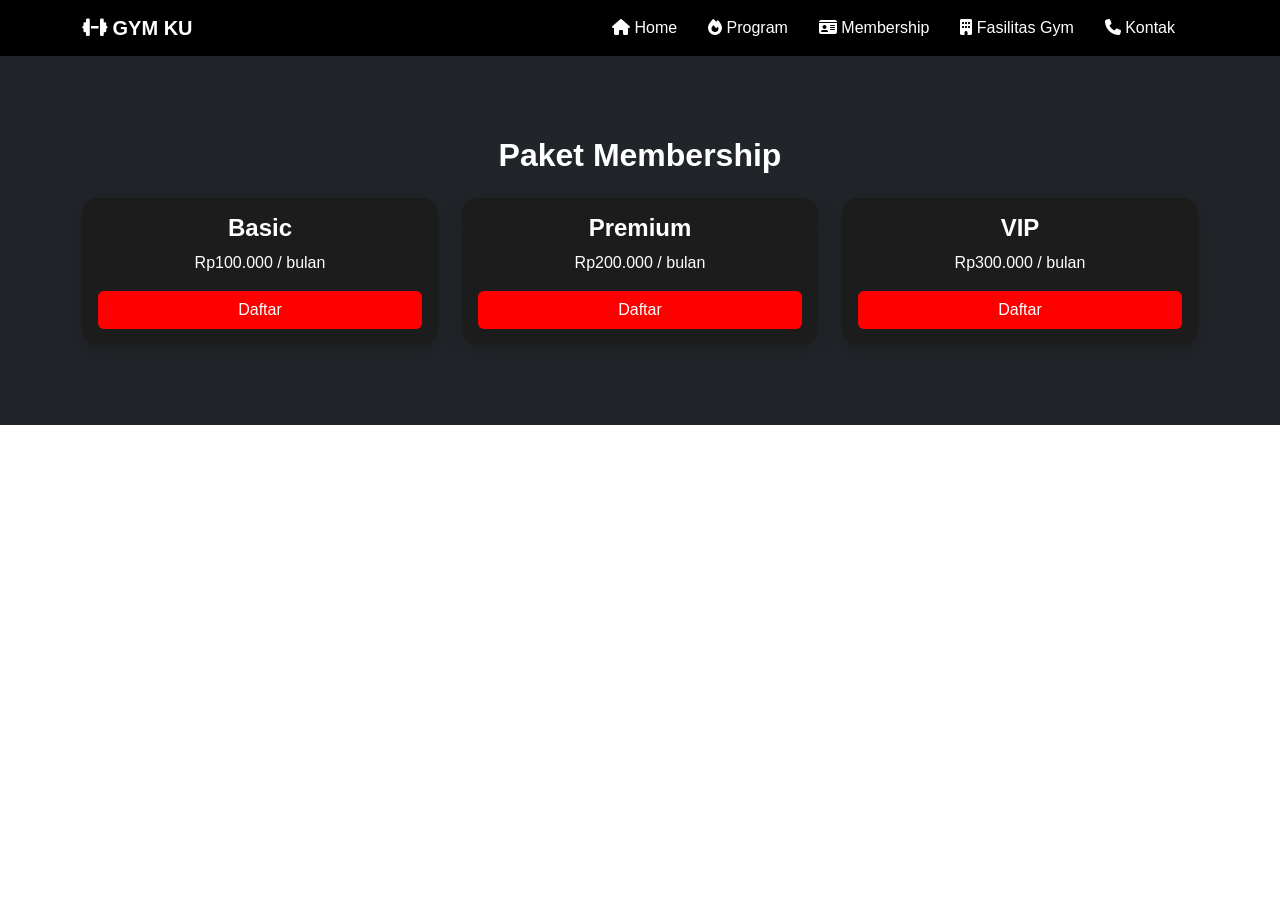
==== membership.html @ bf27af60 "Add files via upload" ====
<!DOCTYPE html>
<html>
<head>
  <meta charset="UTF-8">
    <meta name="viewport" content="width=device-width, initial-scale=1.0">
    <title>membership</title>
    <link rel="stylesheet" href="bootstrap-5.3.8-dist/css/bootstrap.min.css">
     <link rel="stylesheet" href="https://cdnjs.cloudflare.com/ajax/libs/font-awesome/6.5.0/css/all.min.css">
  <link rel="stylesheet" href="style.css">
</head>
<body>
      <!-- NAVBAR -->
<nav class="navbar navbar-expand-lg navbar-dark bg-black sticky-top">
  <div class="container">

    <!-- Logo -->
    <a class="navbar-brand fw-bold" href="#">
      <i class="fa-solid fa-dumbbell"></i> GYM KU
    </a>

    <!-- Tombol Hamburger -->
    <button class="navbar-toggler" type="button" data-bs-toggle="collapse" data-bs-target="#navbarNav">
      <span class="navbar-toggler-icon"></span>
    </button>

    <!-- Menu -->
    <div class="collapse navbar-collapse" id="navbarNav">
      <ul class="navbar-nav ms-auto ">

        <li class="nav-item">
          <a class="nav-link" href="index.html">
            <i class="fa-solid fa-house"></i> Home
          </a>
        </li>

        <li class="nav-item">
          <a class="nav-link" href="program.html">
            <i class="fa-solid fa-fire"></i> Program
          </a>
        </li>

        <li class="nav-item">
          <a class="nav-link" href="membership.html">
            <i class="fa-solid fa-id-card"></i> Membership
          </a>
        </li>

         <li class="nav-item">
          <a class="nav-link" href="fasilitas.html">
            <i class="fa-solid fa-building"></i> Fasilitas Gym
          </a>
        </li>

        <li class="nav-item">
          <a class="nav-link" href="kontak.html">
            <i class="fa-solid fa-phone"></i> Kontak
          </a>
        </li>

      </ul>
    </div>

  </div>
</nav>



<section class="section bg-dark text-white text-center">
    <div class="container">
        <h2 class="fw-bold mb-4">Paket Membership</h2>
        <div class="row">
            <div class="col-md-4">
                <div class="card p-3 text-dark">
                    <h4>Basic</h4>
                    <p>Rp100.000 / bulan</p>
                    <button class="btn btn-red">Daftar</button>
                </div>
            </div>
            <div class="col-md-4">
                <div class="card p-3 text-dark">
                    <h4>Premium</h4>
                    <p>Rp200.000 / bulan</p>
                    <button class="btn btn-red">Daftar</button>
                </div>
            </div>
            <div class="col-md-4">
                <div class="card p-3 text-dark">
                    <h4>VIP</h4>
                    <p>Rp300.000 / bulan</p>
                    <button class="btn btn-red">Daftar</button>
                </div>
            </div>
        </div>
    </div>
</section>
<script src="bootstrap-5.3.8-dist/js/bootstrap.bundle.min.js"></script>

</body>
</html>
---- style.css ----
body {
    font-family: 'Segoe UI', sans-serif;
}

/* NAVBAR */
.navbar {
    background-color: #000;
}

.navbar a {
    color: white !important;
    margin-right: 15px;
}

/* HERO */
.hero {
    background: url('../photo-1599058917212-d750089bc07e.jpg') no-repeat center;
    background-size: cover;
    height: 100vh;
    position: relative;
    color: white;
}

.overlay {
    position: absolute;
    width: 100%;
    height: 100%;
    background: rgba(0,0,0,0.6);
}

.hero-content {
    position: relative;
    top: 50%;
    transform: translateY(-50%);
}

/* BUTTON */
.btn-red {
    background-color: red;
    color: white;
}

.btn-red:hover {
    background-color: darkred;
}

/* SECTION */
.section {
    padding: 60px 0;
}

/* CARD */
.card {
    border: none;
    box-shadow: 0 5px 15px rgba(0,0,0,0.2);
}

/* FOOTER */
footer {
    background-color: black;
}


.testimoni {
    background: black;
    color: white;
}

.testi-card {
    background: #1c1c1c;
    border-radius: 10px;
    transition: 0.3s;
}

.testi-card:hover {
    transform: translateY(-10px);
}
.stats {
    background: red;
    color: white;
}
.artikel {
    background: #111;
    color: white;
}

.artikel-card {
    background: #1c1c1c;
    border: none;
    transition: 0.3s;
}

.artikel-card img {
    height: 200px;
    object-fit: cover;
}

.artikel-card:hover {
    transform: translateY(-10px);
}

.artikel-card h5 {
    color: red;
}
.artikel-card p {
   color: white;
}
.hero-features {
    display: flex;
    justify-content: center;
    gap: 30px;
    flex-wrap: wrap;
}

.feature {
    text-align: center;
    color: white;
    transition: 0.3s;
}

.feature i {
    font-size: 30px;
    margin-bottom: 10px;
}

.feature:hover {
    transform: translateY(-5px);
    color: red;
}
.testimoni {
    background: black;
    color: white;
}

.testi-card {
    background: #1c1c1c;
    border-radius: 10px;
    max-width: 500px;
    margin: auto;
}
/* BACKGROUND */
.trainer-section {
    background: #111;
}

/* SECTION */
.trainer-section {
    padding: 60px 0;
    color: white;
}

/* CARD */
.trainer-box {
    background: #1c1c1c;
    padding: 20px;
    border-radius: 15px;
    transition: 0.3s;
    box-shadow: 0 5px 20px rgba(0,0,0,0.5);
}

.trainer-box:hover {
    transform: translateY(-10px);
}

/* IMAGE */
.trainer-box img {
    border-radius: 50%;
    border: 3px solid red;
    transition: 0.3s;
}

.trainer-box:hover img {
    transform: scale(1.1);
}

/* TEXT */
.trainer-box p {
    color: #ccc;
}

/* BUTTON */
.trainer-box .btn:hover {
    transform: scale(1.1);
}

/* MODAL */
.modal-content {
    background: #1c1c1c;
    color: white;
    border-radius: 15px;
}

.modal-content img {
    border-radius: 50%;
    border: 3px solid red;
}
.highlight-section {
    background: #000;
    padding: 40px 0;
}

.highlight-box {
    background: linear-gradient(45deg, red, black);
    color: white;
    padding: 50px;
    text-align: center;
    border-radius: 15px;
    max-width: 800px;
    margin: auto;
    transition: 0.5s;
}

.highlight-box h2 {
    font-weight: bold;
}

.highlight-box:hover {
    transform: scale(1.05);
}
/* program */


/* OVERLAY GELAP */
.program-section::before {
    content: "";
    position: absolute;
    top: 0;
    left: 0;
    width: 100%;
    height: 100%;
    background: rgba(0,0,0,0.7);
}

/* ===== SECTION ===== */
.section {
    position: relative;
    padding: 80px 0;
    overflow: hidden;
}

/* BACKGROUND GAMBAR + BLUR */
.section::before {
    content: "";
    position: absolute;
    top: -20px;
    left: -20px;
    width: 110%;
    height: 110%;

    background: url('https://images.unsplash.com/photo-1517836357463-d25dfeac3438') center/cover no-repeat;

    filter: blur(8px); /* INI YANG BUAT BLUR */
    z-index: 1;
}

/* OVERLAY TERANG */
.section::after {
    content: "";
    position: absolute;
    top: 0;
    left: 0;
    width: 100%;
    height: 100%;

   
}

/* KONTEN DI ATAS */
.section .container {
    position: relative;
    z-index: 3;
}

/* JUDUL */
.section h2 {
    color:white;
}

/* CARD */
.section .card {
    background: #1c1c1c;
    border-radius: 15px;
    transition: 0.3s;
    box-shadow: 0 5px 20px rgba(0,0,0,0.2);
    border: none;
}

/* HOVER */
.section .card:hover {
    transform: translateY(-10px) scale(1.02);
    box-shadow: 0 15px 40px rgba(0,0,0,0.3);
}

/* TEXT */
.section .card p {
    color: white;
}

.section .card h4 {
     color: white;
    font-weight: bold;
}
.program-section {
    background: url('https://images.unsplash.com/photo-1517836357463-d25dfeac3438') center/cover no-repeat;
    position: relative;
    padding: 80px 0;
}

.program-section::before {
    content: "";
    position: absolute;
    width: 100%;
    height: 100%;
    background: rgba(0,0,0,0.7);
}

.program-section .container {
    position: relative;
    z-index: 2;
    color: white;
}

/* CARD */
.program-box {
    background: #1c1c1c;
    padding: 25px;
    border-radius: 20px;
    transition: 0.3s;
}

.program-box:hover {
    transform: translateY(-10px);
}

/* TEXT */
.program-box p {
    color: #ccc;
}

/* HARGA */
.program-box h5 {
    color: red;
}

/* BUTTON */
.btn:hover {
    transform: scale(1.1);
}

.program-section {
    background: linear-gradient(135deg, #ffffff, #eaeaea);
    padding: 80px 0;
}

/* CARD INFO */
.info-card {
    background: white;
    padding: 25px;
    border-radius: 15px;
    text-align: left;
    transition: 0.3s;
    box-shadow: 0 5px 20px rgba(0,0,0,0.1);
}

/* HOVER */
.info-card:hover {
    transform: translateY(-10px);
    box-shadow: 0 10px 30px rgba(0,0,0,0.2);
}

/* TEXT */
.info-card p {
    color: #555;
}

.info-card h4 {
    color: #e60000;
    margin-bottom: 10px;
}
/* SECTION */
.program-section {
    background: url('https://images.unsplash.com/photo-1517836357463-d25dfeac3438') center/cover no-repeat;
    position: relative;
    padding: 80px 0;
}

/* OVERLAY GELAP */
.program-section::before {
    content: "";
    position: absolute;
    width: 100%;
    height: 100%;
    background: rgba(0,0,0,0.7);
    top: 0;
    left: 0;
}

/* CONTENT */
.program-section .container {
    position: relative;
    z-index: 2;
    color: white;
}

/* INFO CARD (SAMA STYLE) */
.info-card {
    background: #1c1c1c;
    padding: 25px;
    border-radius: 20px;
    transition: 0.3s;
    color: white;
}

/* HOVER */
.info-card:hover {
    transform: translateY(-10px);
}

/* TEXT */
.info-card p {
    color: #ccc;
}

/* JUDUL */
.info-card h4 {
    color: red;
    margin-bottom: 10px;
}

/* fasilitas */
/* SECTION */
.facility-section {
    background: url('https://images.unsplash.com/photo-1517836357463-d25dfeac3438') center/cover no-repeat;
    position: relative;
    padding: 80px 0;
}

/* OVERLAY GELAP */
.facility-section::before {
    content: "";
    position: absolute;
    width: 100%;
    height: 100%;
    background: rgba(0,0,0,0.8);
    top: 0;
    left: 0;
}

/* CONTENT */
.facility-section .container {
    position: relative;
    z-index: 2;
    color: white;
}

/* CARD */
.facility-card {
    background: #1c1c1c;
    border-radius: 15px;
    padding: 15px;
    transition: 0.3s;
    box-shadow: 0 5px 20px rgba(0,0,0,0.5);
}

/* IMAGE */
.facility-card img {
    width: 100%;
    height: 200px;
    object-fit: cover;
    border-radius: 10px;
    margin-bottom: 10px;
}

/* HOVER */
.facility-card:hover {
    transform: translateY(-10px);
    box-shadow: 0 10px 30px rgba(255,0,0,0.3);
}

/* TEXT */
.facility-card p {
    color: #ccc;
}

.facility-card h5 {
    color: #fff;
}
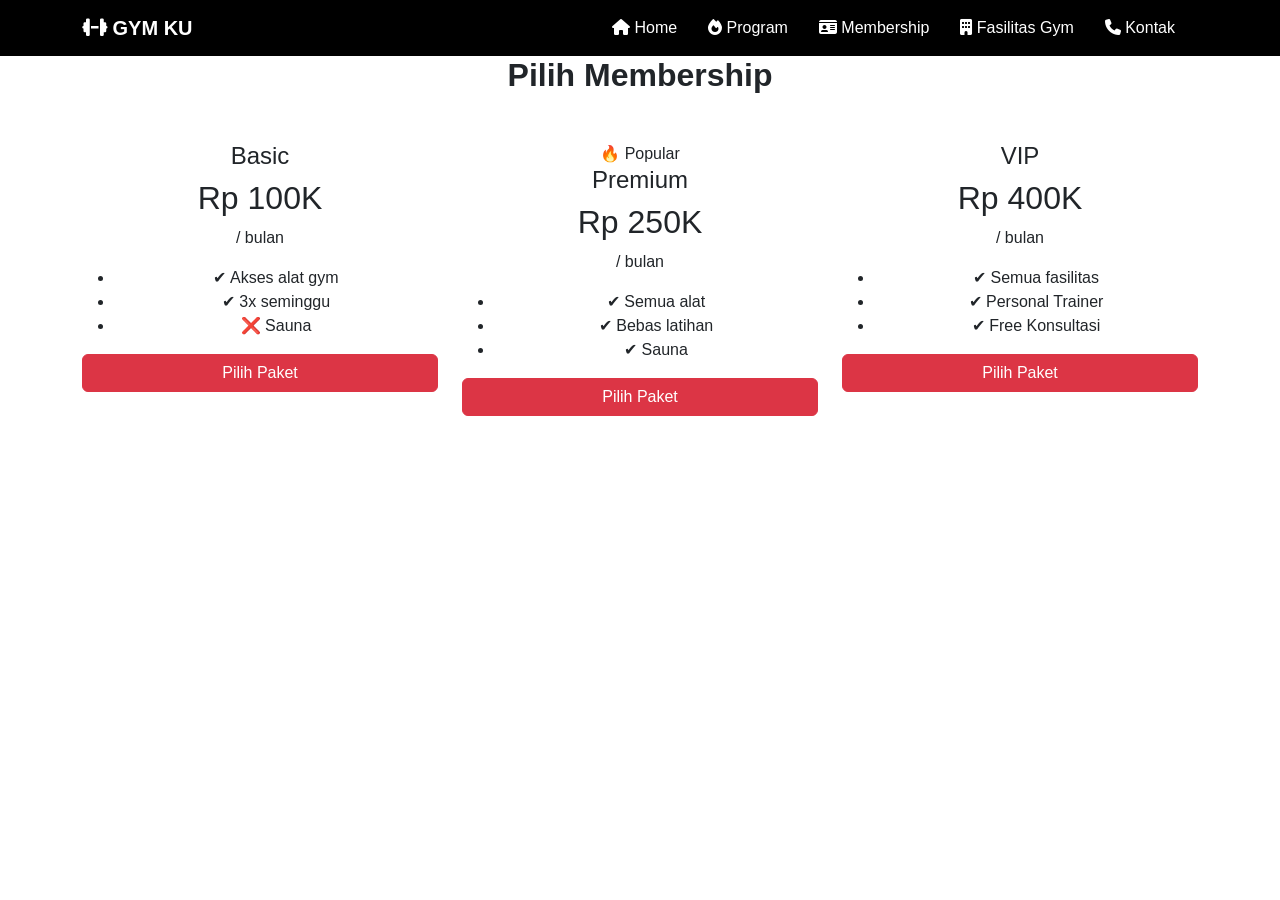
==== commit 57483b48: "Update membership.html" ====
--- a/membership.html
+++ b/membership.html
@@ -9,7 +9,6 @@
   <link rel="stylesheet" href="style.css">
 </head>
 <body>
-      <!-- NAVBAR -->
 <nav class="navbar navbar-expand-lg navbar-dark bg-black sticky-top">
   <div class="container">
 
@@ -63,37 +62,122 @@
   </div>
 </nav>
 
+      <!-- NAVBAR -->
+<section class="membership-section text-center">
+  <div class="container">
+    <h2 class="mb-5 fw-bold">Pilih Membership</h2>
 
+    <div class="row justify-content-center">
 
-<section class="section bg-dark text-white text-center">
-    <div class="container">
-        <h2 class="fw-bold mb-4">Paket Membership</h2>
-        <div class="row">
-            <div class="col-md-4">
-                <div class="card p-3 text-dark">
-                    <h4>Basic</h4>
-                    <p>Rp100.000 / bulan</p>
-                    <button class="btn btn-red">Daftar</button>
-                </div>
-            </div>
-            <div class="col-md-4">
-                <div class="card p-3 text-dark">
-                    <h4>Premium</h4>
-                    <p>Rp200.000 / bulan</p>
-                    <button class="btn btn-red">Daftar</button>
-                </div>
-            </div>
-            <div class="col-md-4">
-                <div class="card p-3 text-dark">
-                    <h4>VIP</h4>
-                    <p>Rp300.000 / bulan</p>
-                    <button class="btn btn-red">Daftar</button>
-                </div>
-            </div>
+      <!-- BASIC -->
+      <div class="col-md-4 mb-4">
+        <div class="member-card">
+          <h4>Basic</h4>
+          <h2>Rp 100K</h2>
+          <p>/ bulan</p>
+
+          <ul>
+            <li>✔ Akses alat gym</li>
+            <li>✔ 3x seminggu</li>
+            <li>❌ Sauna</li>
+          </ul>
+
+          <button class="btn btn-danger w-100"
+                  data-bs-toggle="modal"
+                  data-bs-target="#daftarModal"
+                  onclick="setPaket('Basic')">
+            Pilih Paket
+          </button>
         </div>
+      </div>
+
+      <!-- PREMIUM -->
+      <div class="col-md-4 mb-4">
+        <div class="member-card popular">
+          <div class="badge-popular">🔥 Popular</div>
+
+          <h4>Premium</h4>
+          <h2>Rp 250K</h2>
+          <p>/ bulan</p>
+
+          <ul>
+            <li>✔ Semua alat</li>
+            <li>✔ Bebas latihan</li>
+            <li>✔ Sauna</li>
+          </ul>
+
+          <button class="btn btn-danger w-100"
+                  data-bs-toggle="modal"
+                  data-bs-target="#daftarModal"
+                  onclick="setPaket('Premium')">
+            Pilih Paket
+          </button>
+        </div>
+      </div>
+
+      <!-- VIP -->
+      <div class="col-md-4 mb-4">
+        <div class="member-card">
+          <h4>VIP</h4>
+          <h2>Rp 400K</h2>
+          <p>/ bulan</p>
+
+          <ul>
+            <li>✔ Semua fasilitas</li>
+            <li>✔ Personal Trainer</li>
+            <li>✔ Free Konsultasi</li>
+          </ul>
+
+          <button class="btn btn-danger w-100"
+                  data-bs-toggle="modal"
+                  data-bs-target="#daftarModal"
+                  onclick="setPaket('VIP')">
+            Pilih Paket
+          </button>
+        </div>
+      </div>
+
     </div>
+  </div>
 </section>
+
+<!-- MODAL -->
+<div class="modal fade" id="daftarModal">
+  <div class="modal-dialog">
+    <div class="modal-content bg-dark text-white">
+
+      <div class="modal-header">
+        <h5>Daftar Membership</h5>
+        <button class="btn-close btn-close-white" data-bs-dismiss="modal"></button>
+      </div>
+
+      <div class="modal-body">
+        <form>
+
+          <input class="form-control mb-2" placeholder="Nama">
+          <input class="form-control mb-2" placeholder="Email">
+          <input class="form-control mb-2" placeholder="No HP">
+
+         
+
+          <button class="btn btn-danger w-100">Daftar</button>
+
+        </form>
+      </div>
+
+    </div>
+  </div>
+</div>
+
+<!-- JS -->
+<script src="js/bootstrap.bundle.min.js"></script>
+
+<script>
+function setPaket(paket) {
+    document.getElementById("paketInput").value = paket;
+}
+</script>
 <script src="bootstrap-5.3.8-dist/js/bootstrap.bundle.min.js"></script>
 
 </body>
-</html>+</html>
--- a/style.css
+++ b/style.css
@@ -14,7 +14,7 @@
 
 /* HERO */
 .hero {
-    background: url('../photo-1599058917212-d750089bc07e.jpg') no-repeat center;
+    background: url('images/gym.jpg') no-repeat center;
     background-size: cover;
     height: 100vh;
     position: relative;
@@ -484,4 +484,4 @@
 
 .facility-card h5 {
     color: #fff;
-}+}
